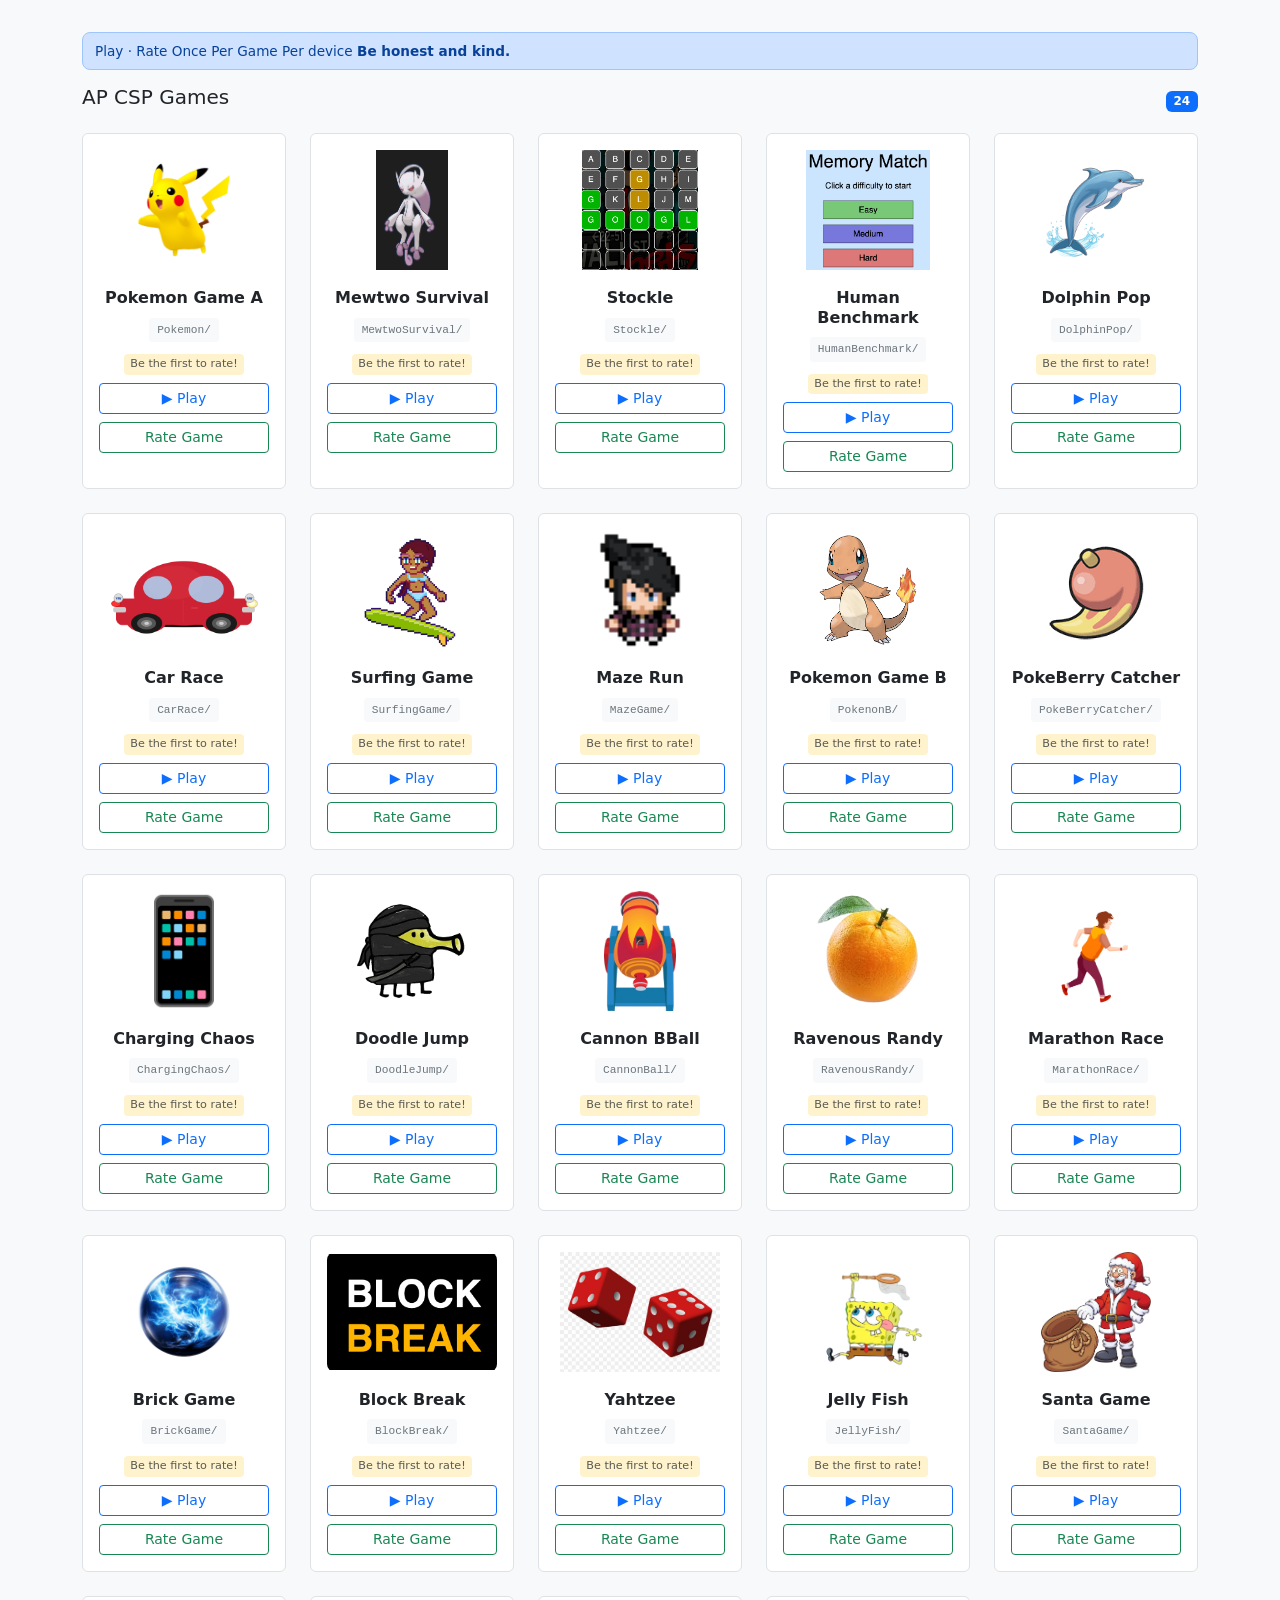
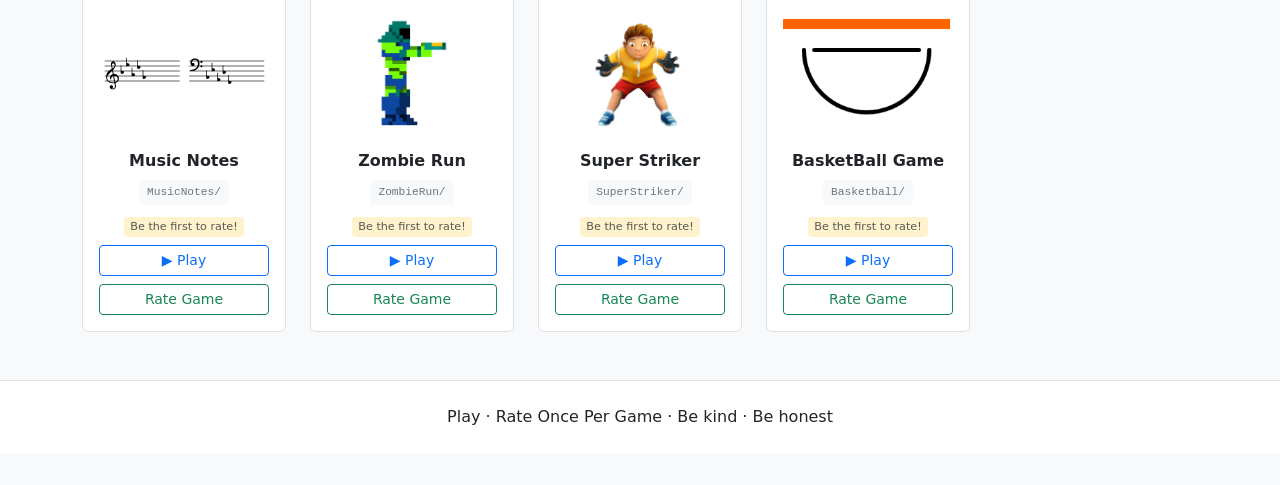
==== index.html @ 86dbefa1 "Fix labels and update rating calculation logic" ====
<!DOCTYPE html>
<html lang="en">
<head>
    <meta charset="UTF-8">
    <meta name="viewport" content="width=device-width, initial-scale=1.0">
    <title>Game Rating - One Rating Per Game Per Device</title>
    <link href="https://cdn.jsdelivr.net/npm/bootstrap@5.3.0-alpha1/dist/css/bootstrap.min.css" rel="stylesheet">
    <style>
        body { background: #f8f9fa; padding: 2rem 0; }
        .game-card {
            transition: all 0.2s ease-in-out;
            border: 1px solid #dee2e6;
            height: 100%;
            background: white;
        }
        .game-card:hover {
            transform: translateY(-5px);
            box-shadow: 0 8px 20px rgba(0,0,0,0.1);
        }
        .game-icon {
            width: 100%;
            height: 120px;
            object-fit: contain;
            border-radius: 8px;
            margin-bottom: 10px;
        }
        .folder-path {
            font-family: monospace;
            font-size: 0.7rem;
            color: #6c757d;
            background: #f8f9fa;
            padding: 0.25rem 0.5rem;
            border-radius: 4px;
            display: inline-block;
        }
        .avg-display {
            font-size: 0.7rem;
            color: #856404;
            background: #fff3cd;
            border-radius: 4px;
            padding: 2px 6px;
            margin-top: 4px;
            display: inline-block;
        }
        .rated-badge {
            font-size: 0.65rem;
            color: #155724;
            background: #d4edda;
            border-radius: 4px;
            padding: 2px 6px;
            margin-top: 4px;
            display: inline-block;
        }
        .star-rating {
            display: flex;
            gap: 5px;
            justify-content: center;
            margin: 5px 0;
        }
        .star {
            font-size: 1.3rem;
            cursor: pointer;
            color: #dee2e6;
            transition: color 0.1s;
        }
        .star:hover, .star.active { color: #ffc107; }
        .modal-overlay {
            display: none;
            position: fixed;
            inset: 0;
            background: rgba(0,0,0,0.5);
            z-index: 9999;
            align-items: center;
            justify-content: center;
        }
        .modal-overlay.active { display: flex; }
        .modal-box {
            background: white;
            border-radius: 12px;
            padding: 2rem;
            width: 100%;
            max-width: 440px;
            margin: 1rem;
            box-shadow: 0 20px 60px rgba(0,0,0,0.2);
        }
        .toast-msg {
            position: fixed;
            bottom: 1.5rem;
            right: 1.5rem;
            background: #198754;
            color: white;
            padding: 0.75rem 1.25rem;
            border-radius: 8px;
            z-index: 99999;
            display: none;
        }
        .toast-msg.show { display: block; }
        .info-banner {
            background: #cfe2ff;
            border: 1px solid #9ec5fe;
            color: #084298;
            padding: 8px 12px;
            border-radius: 8px;
            margin-bottom: 15px;
            font-size: 0.85rem;
        }
        /* Force exactly 5 cards per row */
#gameGrid {
    display: flex !important;
    flex-wrap: wrap !important;
}

#gameGrid > .col {
    flex: 0 0 auto;
    width: 20%;  /* 100% / 5 columns = 20% */
}

/* Keep 5 columns on all screen sizes */
@media (max-width: 1200px) {
    #gameGrid > .col { width: 20%; }
}
@media (max-width: 992px) {
    #gameGrid > .col { width: 20%; }
}
@media (max-width: 768px) {
    #gameGrid > .col { width: 20%; }
}
@media (max-width: 576px) {
    #gameGrid > .col { width: 20%; }
}
    </style>
</head>
<body>

<div class="container">
    <div class="info-banner">
        Play · Rate Once Per Game Per device   <strong>  Be honest and kind.</strong> 
    </div>
    
    <div class="d-flex justify-content-between align-items-center mb-3">
        <h5>  AP CSP Games</h5>
        <span class="badge bg-primary" id="gameCount">0</span>
    </div>
    

<div class="row g-4" id="gameGrid" style="display: flex; flex-wrap: wrap;">
    <div class="col"><div class="alert alert-info text-center">Loading games...</div></div>
</div>
</div>

<div class="footer text-center mt-5 py-4 bg-white border-top">
    <p class="mb-0">Play · Rate Once Per Game · Be kind ·  Be honest</p>
</div>

<!-- Rating Modal -->
<div class="modal-overlay" id="ratingModal">
    <div class="modal-box">
        <h5 id="modalGameName"></h5>
        <p class="text-muted small">Rate 1-5 stars (you can only rate this game once)</p>
        <div class="mb-3">
            <label>Most Addictive / Replay Again</label>
            <div class="star-rating" data-category="fun"></div>
        </div>
        <div class="mb-3">
            <label>Most Original Idea </label>
            <div class="star-rating" data-category="creativity"></div>
        </div>
        <div class="mb-3">
            <label>Smoothest Controls </label>
            <div class="star-rating" data-category="difficulty"></div>
        </div>
        <div class="mb-3">
            <label>Best Visuals</label>
            <div class="star-rating" data-category="polish"></div>
        </div>
            <div class="mb-3">
            <label> Best Overall</label>
            <div class="star-rating" data-category="overall"></div>
        </div>
        <div class="mb-3">
            <label>Comment </label>
            <textarea id="commentBox" class="form-control" rows="2" placeholder="What did you like? Any bugs?"></textarea>
        </div>
        <div class="d-flex gap-2 justify-content-end">
            <button class="btn btn-secondary btn-sm" onclick="closeModal()">Cancel</button>
            <button class="btn btn-primary btn-sm" id="submitBtn" onclick="submitRating()" disabled>Submit</button>
        </div>
    </div>
</div>

<div class="toast-msg" id="toast"></div>

<script>
const SUPABASE_URL = 'https://ckvyqutltebnamvoyzrc.supabase.co';
const SUPABASE_KEY = 'sb_publishable_GiVb88ghATn8_0PLqEAasw_Vhf13eTD';

const games = [
    { name:"Pokemon Game A", folder:"Pokemon", github:"https://makb0925.github.io/Pokemon_Game" },
     { name:"Mewtwo Survival", folder:"MewtwoSurvival", github:"https://andrewhockey65-pixel.github.io/MewtwoSurvival/" },
    { name:"Stockle", folder:"Stockle", github:"https://sebbra26-creator.github.io/STOCKLE" },
    { name:"Human Benchmark", folder:"HumanBenchmark", github:"https://thejeo27.github.io/HumanBenchmark/" },
    { name:"Dolphin Pop", folder:"DolphinPop", github:"https://clajoo27.github.io/Dolphin-Pop/" },
    { name:"Car Race", folder:"CarRace", github:"https://tyler-bergman.github.io/Final-Project/" },
    { name:"Surfing Game", folder:"SurfingGame", github:"https://dylanjhub.github.io/Surf-Rider/" },
    { name:"Maze Run", folder:"MazeGame", github:"https://serenego127.github.io/mazeRun/" },
    { name:"Pokemon Game B", folder:"PokenonB", github:"https://ryansunbinkim-art.github.io/Pokemon-Game/?authuser=0" },
    { name:"PokeBerry Catcher", folder:"PokeBerryCatcher", github:"https://timisverycool-ui.github.io/BerryCatcher/" },
    { name:"Charging Chaos", folder:"ChargingChaos", github:"https://gurvinder1027.github.io/ChargerChaos/" },
    { name:"Doodle Jump", folder:"DoodleJump", github:"https://george123-cloud.github.io/DoodleJump/" },
    { name:"Cannon BBall", folder:"CannonBall", github:"https://jalen-hall.github.io/CannonBBALL/" },
    { name:"Ravenous Randy", folder:"RavenousRandy", github:"https://shinwin124.github.io/GameForCompSci/" },
    { name:"Marathon Race", folder:"MarathonRace", github:"https://nickyawesome821.github.io/Marathon-game/" },
    { name:"Brick Game", folder:"BrickGame", github:"https://deabiba1.github.io/spacegame/" },
    { name:"Block Break", folder:"BlockBreak", github:"https://amir-suckra.github.io/BlockBreak/" },
    { name:"Yahtzee", folder:"Yahtzee", github:"https://gianna-lobue.github.io/Yahtzee-/" },
    { name:"Jelly Fish", folder:"JellyFish", github:"https://sallyrubin724.github.io/SpongebobGame/" },
    { name:"Santa Game", folder:"SantaGame", github:"https://jamgil27-glitch.github.io/Santa-Game/" }, 
    { name:"Music Notes", folder:"MusicNotes", github:"https://nicholasrozenblit-wq.github.io/siteReading/" },
    { name:"Zombie Run", folder:"ZombieRun", github:"https://jacyag125.github.io/Zombie-Run/" },
    { name:"Super Striker", folder:"SuperStriker", github:"https://miguelyangel515-svg.github.io/Super-Striker-game/" },
    { name:"BasketBall Game", folder:"Basketball", github:"https://yurihan08.github.io/BasketballGame/" }
];

let activeGame = null;
let currentRatings = {};
let ratingsCache = {};
let userRatedGames = new Set();

// Get or create unique device ID
function getDeviceId() {
    let deviceId = localStorage.getItem('game_rating_device_id');
    if (!deviceId) {
        deviceId = 'device_' + Math.random().toString(36).substr(2, 16) + '_' + Date.now();
        localStorage.setItem('game_rating_device_id', deviceId);
    }
    return deviceId;
}

const deviceId = getDeviceId();
console.log('Device ID:', deviceId);

const headers = {
    'Content-Type': 'application/json',
    'apikey': SUPABASE_KEY,
    'Authorization': 'Bearer ' + SUPABASE_KEY
};

// Fetch all ratings
async function fetchRatings() {
    try {
        const res = await fetch(`${SUPABASE_URL}/rest/v1/ratings?select=*`, { headers });
        if (!res.ok) {
            console.error('Fetch failed:', res.status);
            return;
        }
        const data = await res.json();
        
        ratingsCache = {};
        userRatedGames.clear();
        
        data.forEach(r => {
            // Track which games this device has rated (using lowercase column names)
            if (r.device_id === deviceId) {
                userRatedGames.add(r.gamefolder);
            }
            
            // Calculate averages
            if (!ratingsCache[r.gamefolder]) {
                ratingsCache[r.gamefolder] = [];
            }
            ratingsCache[r.gamefolder].push({
                avg: (r.fun*2 + r.difficulty*2 + r.difficulty*1 + r.polish*2 + r.overall*3) / 10
            });
        });
        
        console.log('Games you rated:', Array.from(userRatedGames));
        console.log('Ratings cache:', ratingsCache);
    } catch(e) {
        console.error('Fetch error:', e);
    }
}

function getAverageRating(folder) {
    if (!ratingsCache[folder] || ratingsCache[folder].length === 0) return null;
    const sum = ratingsCache[folder].reduce((acc, r) => acc + r.avg, 0);
    return (sum / ratingsCache[folder].length).toFixed(1);
}

function getRatingCount(folder) {
    return ratingsCache[folder]?.length || 0;
}

function hasUserRated(folder) {
    return userRatedGames.has(folder);
}

async function displayGames() {
    await fetchRatings();
    const grid = document.getElementById('gameGrid');
    document.getElementById('gameCount').textContent = games.length;
    
    grid.innerHTML = games.map((game, idx) => {
        const avg = getAverageRating(game.folder);
        const count = getRatingCount(game.folder);
        const stars = avg ? '★'.repeat(Math.round(avg)) + '☆'.repeat(5 - Math.round(avg)) : '';
        const alreadyRated = hasUserRated(game.folder);
        
        return `
        <div class="col">
            <div class="card game-card">
                <div class="card-body text-center">
                    <img src="${game.folder}/index.png" 
                         class="game-icon"
                         onerror="this.src='https://via.placeholder.com/120x120?text=No+Image'; this.onerror=null;">
                    <h6 class="card-title fw-bold mt-2">${game.name}</h6>
                    <div class="folder-path mb-2">${game.folder}/</div>
                    ${avg ? `<div class="avg-display">${stars} ${avg} (${count} ratings)</div>` : '<div class="avg-display text-muted">Be the first to rate!</div>'}
                    ${alreadyRated ? '<div class="rated-badge">✓ You rated this</div>' : ''}
                    <a href="${game.github}" class="btn btn-sm btn-outline-primary w-100 mt-2" target="_blank">▶ Play</a>
                    <button class="btn btn-sm ${alreadyRated ? 'btn-secondary' : 'btn-outline-success'} w-100 mt-2" 
                            onclick="openModal(${idx})"
                            ${alreadyRated ? 'disabled' : ''}>
                        ${alreadyRated ? '✓ Already Rated' : 'Rate Game'}
                    </button>
                </div>
            </div>
        </div>`;
    }).join('');
}

function openModal(idx) {
    const game = games[idx];
    
    if (hasUserRated(game.folder)) {
        showToast('You already rated this game on this computer!', 'error');
        return;
    }
    
    activeGame = game;
    currentRatings = {};
    document.getElementById('modalGameName').innerHTML = `${activeGame.name} <small style="font-size:0.7rem;">(One rating per device)</small>`;
    document.getElementById('commentBox').value = '';
    
    // Reset star ratings
    ['fun', 'creativity', 'difficulty', 'polish', 'overall'].forEach(category => {
        const container = document.querySelector(`.star-rating[data-category="${category}"]`);
        if (!container) return;
        container.innerHTML = '';
        for (let i = 1; i <= 5; i++) {
            const star = document.createElement('span');
            star.className = 'star';
            star.textContent = '☆';
            star.onclick = () => setStar(category, i);
            container.appendChild(star);
        }
    });
    
    document.getElementById('submitBtn').disabled = true;
    document.getElementById('ratingModal').classList.add('active');
}

function setStar(category, value) {
    currentRatings[category] = value;
    const container = document.querySelector(`.star-rating[data-category="${category}"]`);
    const stars = container.querySelectorAll('.star');
    stars.forEach((star, i) => {
        if (i < value) {
            star.textContent = '★';
            star.classList.add('active');
        } else {
            star.textContent = '☆';
            star.classList.remove('active');
        }
    });
    
    const allRated = ['fun', 'creativity', 'difficulty', 'polish', 'overall'].every(c => currentRatings[c] > 0);
    document.getElementById('submitBtn').disabled = !allRated;
}

function closeModal() {
    document.getElementById('ratingModal').classList.remove('active');
    activeGame = null;
}

async function submitRating() {
    const btn = document.getElementById('submitBtn');
    btn.disabled = true;
    btn.textContent = 'Saving...';
    
    // Use LOWERCASE column names to match your database
    const payload = {
        gamefolder: activeGame.folder,   // lowercase - matches your DB column
        gamename: activeGame.name,        // lowercase - matches your DB column
        fun: currentRatings.fun,
        creativity: currentRatings.creativity,
        difficulty: currentRatings.difficulty,
        polish: currentRatings.polish,
        overall: currentRatings.overall,
        comment: document.getElementById('commentBox').value || null,
        device_id: deviceId
    };
    
    console.log('Submitting payload:', payload);
    
    try {
        const res = await fetch(`${SUPABASE_URL}/rest/v1/ratings`, {
            method: 'POST',
            headers: { ...headers, 'Prefer': 'return=minimal' },
            body: JSON.stringify(payload)
        });
        
        if (res.ok) {
            closeModal();
            showToast(`✓ Thank you!  ${activeGame.name} is rated.`, 'success');
            userRatedGames.add(activeGame.folder);
            await displayGames();
        } else {
            const errorText = await res.text();
            console.error('Submit error:', res.status, errorText);
            
            if (errorText.includes('duplicate key') || errorText.includes('unique constraint')) {
                showToast(`❌ You have already rated ${activeGame.name} on this device!`, 'error');
                userRatedGames.add(activeGame.folder);
                await displayGames();
            } else {
                showToast(`❌ Failed to save rating. ${errorText.substring(0, 100)}`, 'error');
            }
            btn.textContent = 'Try Again';
            btn.disabled = false;
        }
    } catch(e) {
        console.error('Network error:', e);
        showToast(`❌ Network error: ${e.message}`, 'error');
        btn.textContent = 'Try Again';
        btn.disabled = false;
    }
}

function showToast(msg, type) {
    const toast = document.getElementById('toast');
    toast.textContent = msg;
    toast.style.backgroundColor = type === 'error' ? '#dc3545' : '#198754';
    toast.classList.add('show');
    setTimeout(() => toast.classList.remove('show'), 4000);
}

document.getElementById('ratingModal').addEventListener('click', (e) => {
    if (e.target === e.currentTarget) closeModal();
});

// Start the app
displayGames();
setInterval(displayGames, 30000);
</script>
</body>
</html>
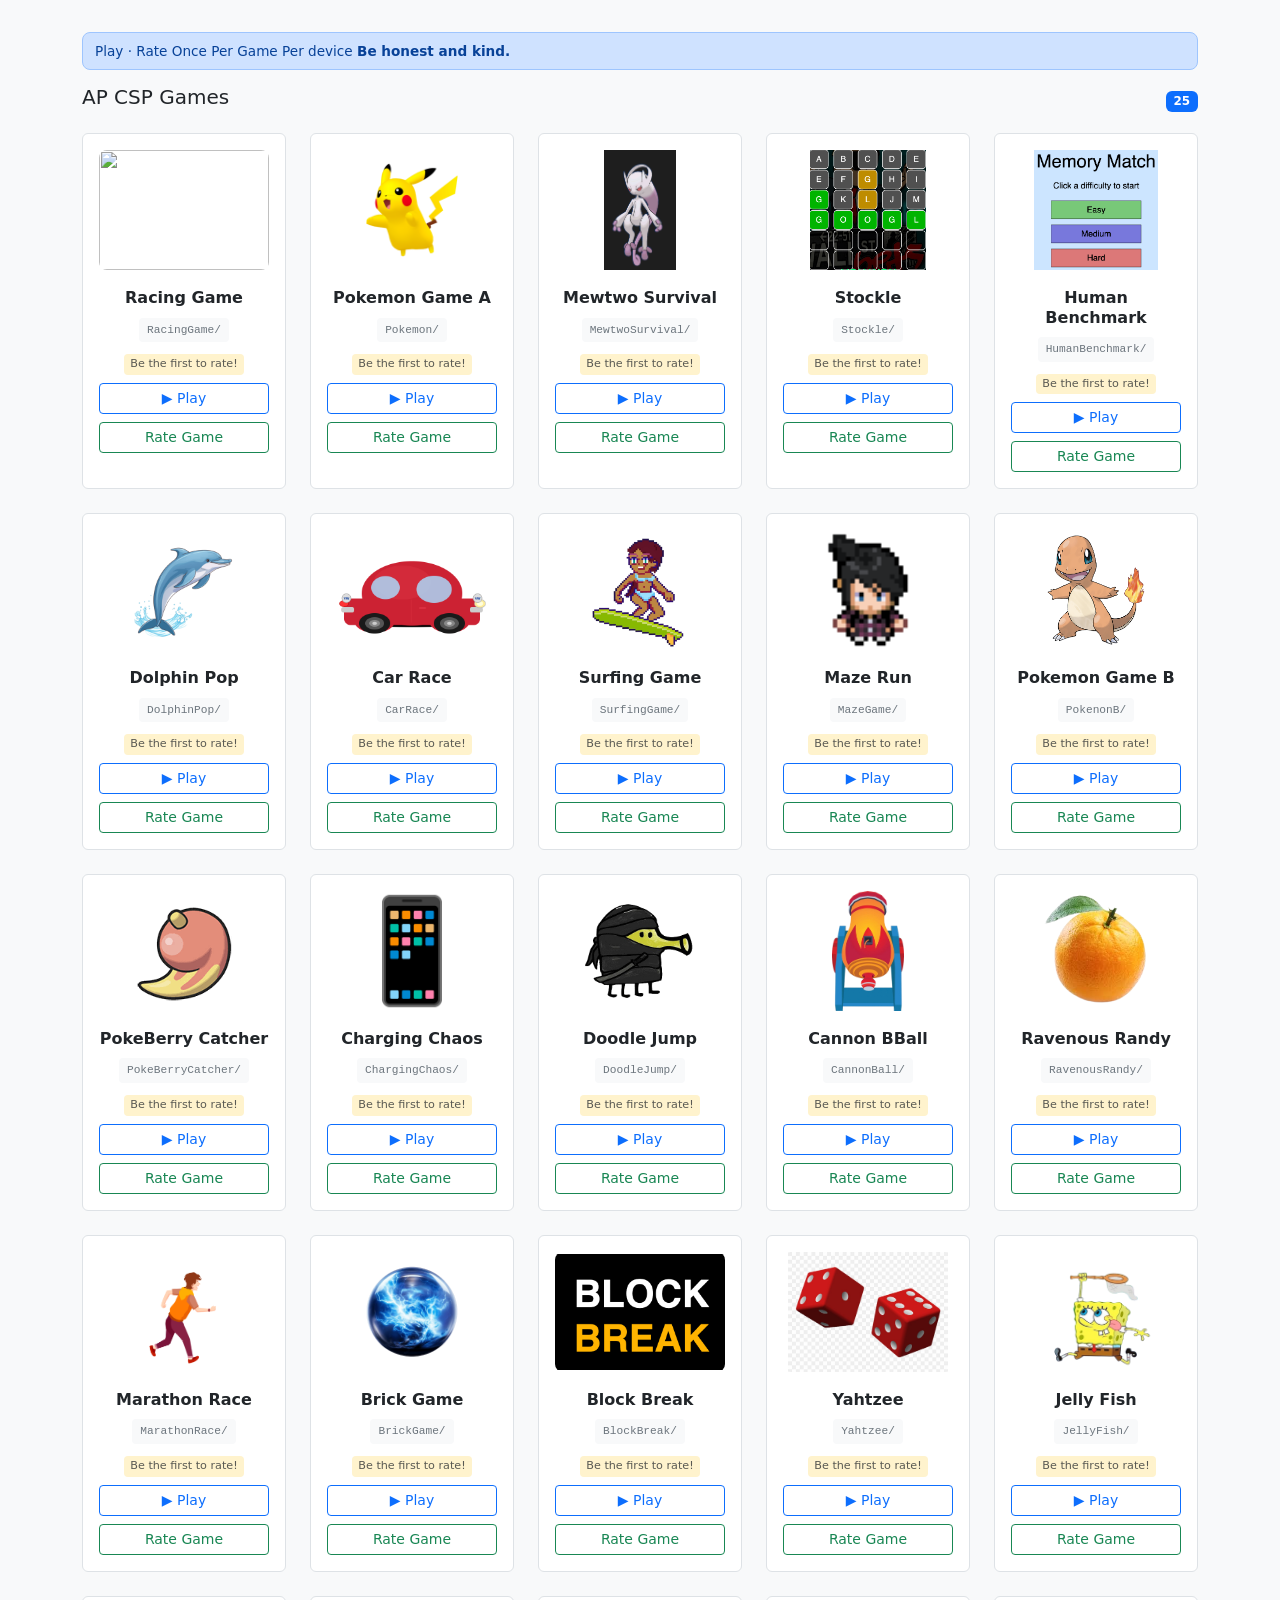
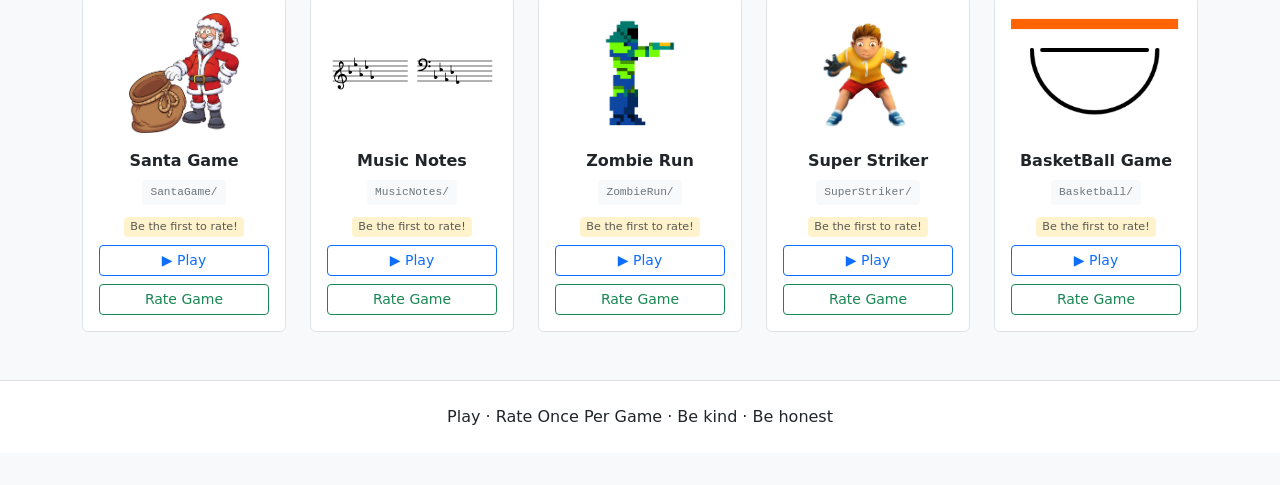
==== commit 13ddc4aa: "Add Racing Game to the games list" ====
--- a/index.html
+++ b/index.html
@@ -195,6 +195,8 @@
 const SUPABASE_KEY = 'sb_publishable_GiVb88ghATn8_0PLqEAasw_Vhf13eTD';
 
 const games = [
+    
+     { name:"Racing Game", folder:"RacingGame", github:"https://tholau27.github.io/RacingGame" },
     { name:"Pokemon Game A", folder:"Pokemon", github:"https://makb0925.github.io/Pokemon_Game" },
      { name:"Mewtwo Survival", folder:"MewtwoSurvival", github:"https://andrewhockey65-pixel.github.io/MewtwoSurvival/" },
     { name:"Stockle", folder:"Stockle", github:"https://sebbra26-creator.github.io/STOCKLE" },
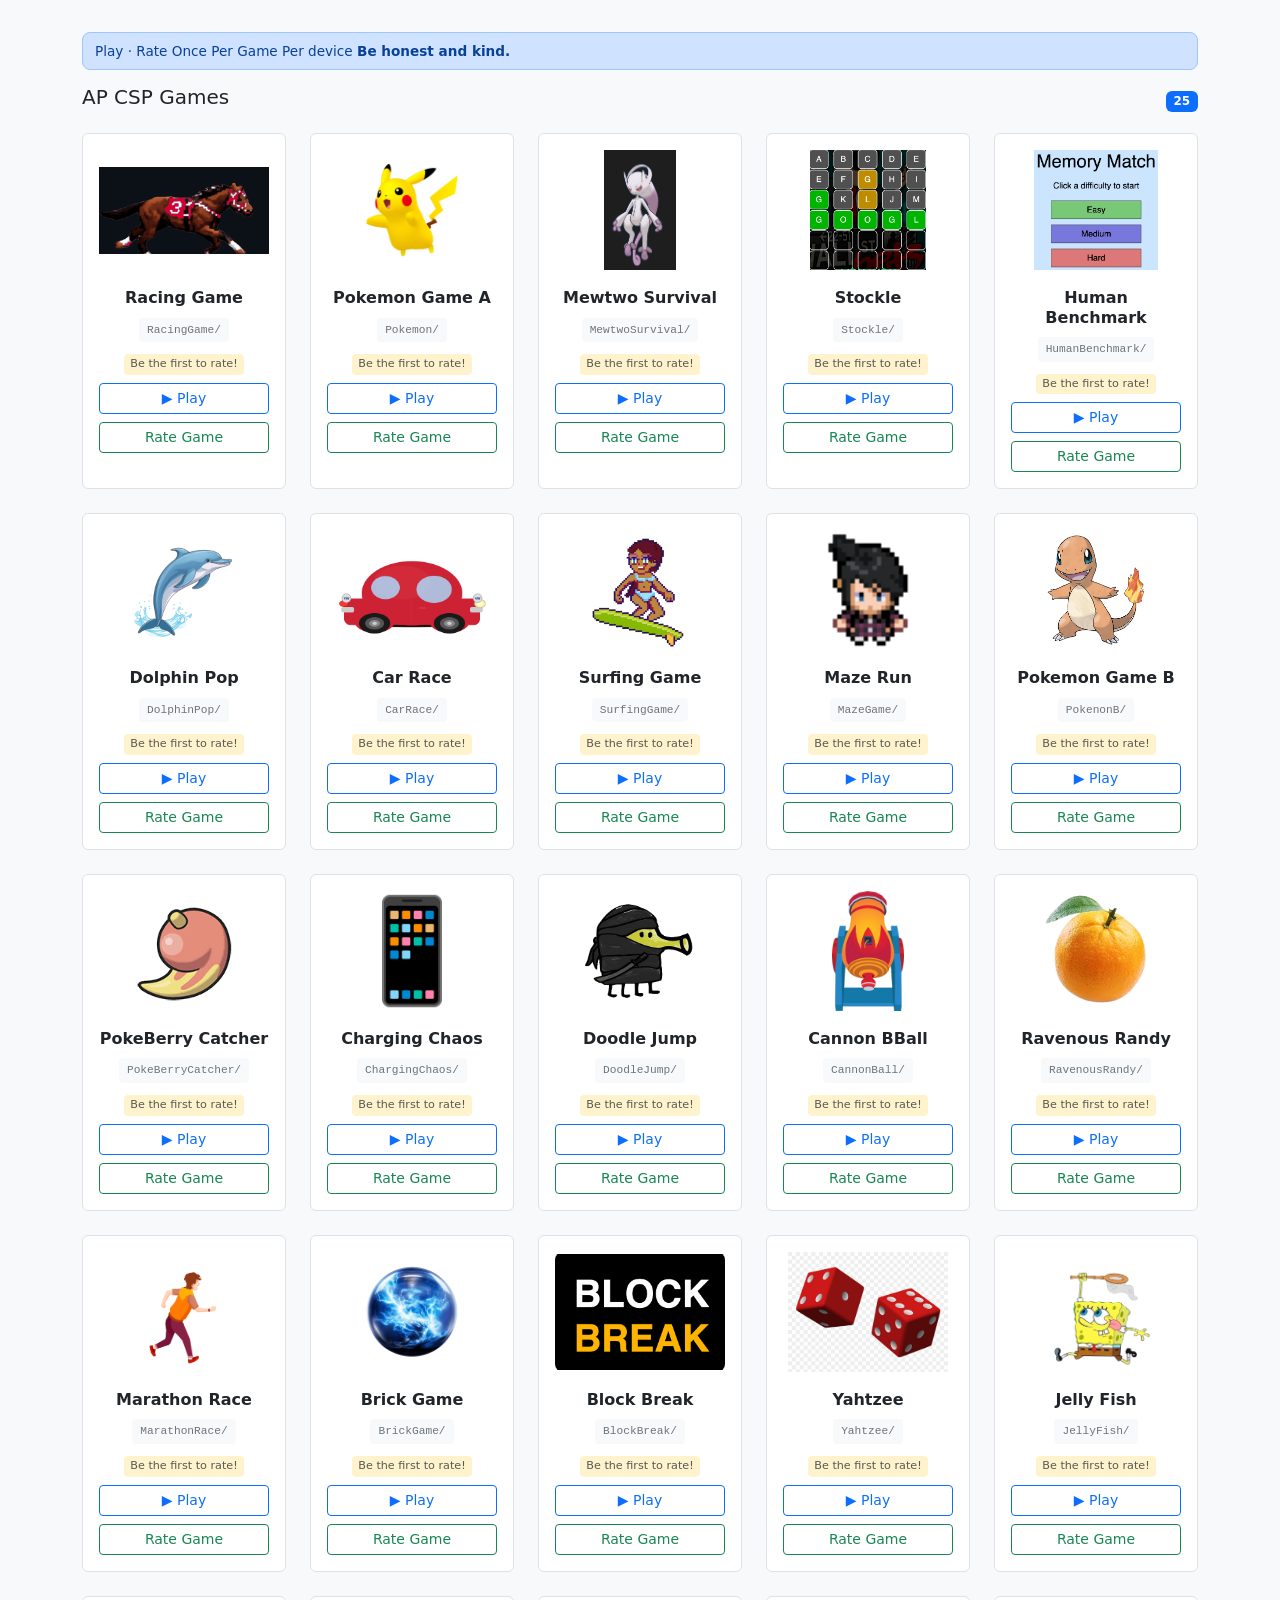
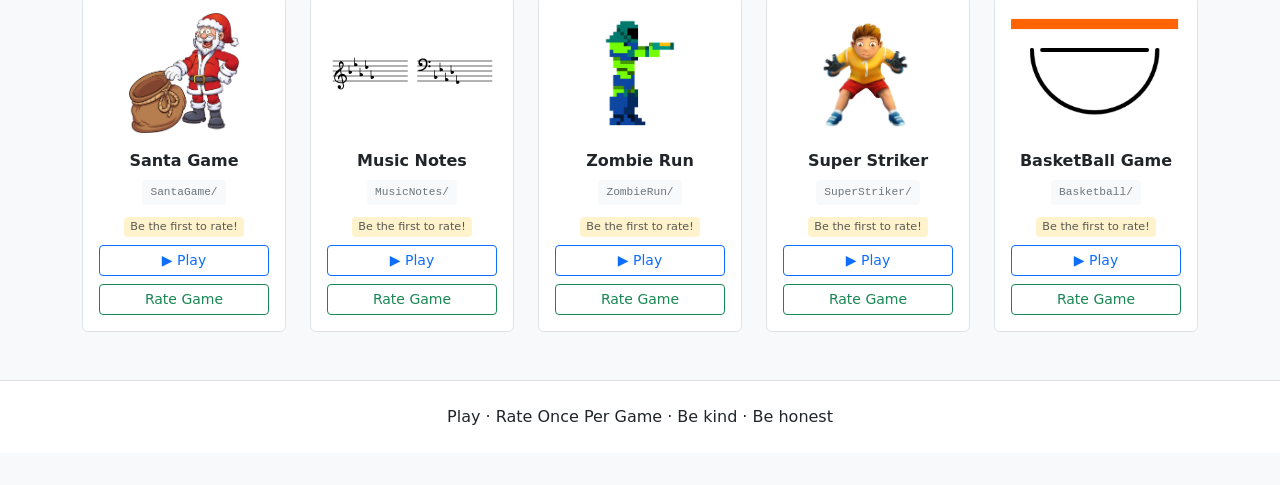
==== commit ac1b710c: "Update rating calculation formula in index.html" ====
--- a/index.html
+++ b/index.html
@@ -271,7 +271,7 @@
                 ratingsCache[r.gamefolder] = [];
             }
             ratingsCache[r.gamefolder].push({
-                avg: (r.fun*2 + r.difficulty*2 + r.difficulty*1 + r.polish*2 + r.overall*3) / 10
+                avg: (r.fun*1 + r.creativity*1 + r.difficulty*1 + r.polish*1 + r.overall*2) / 6
             });
         });
         
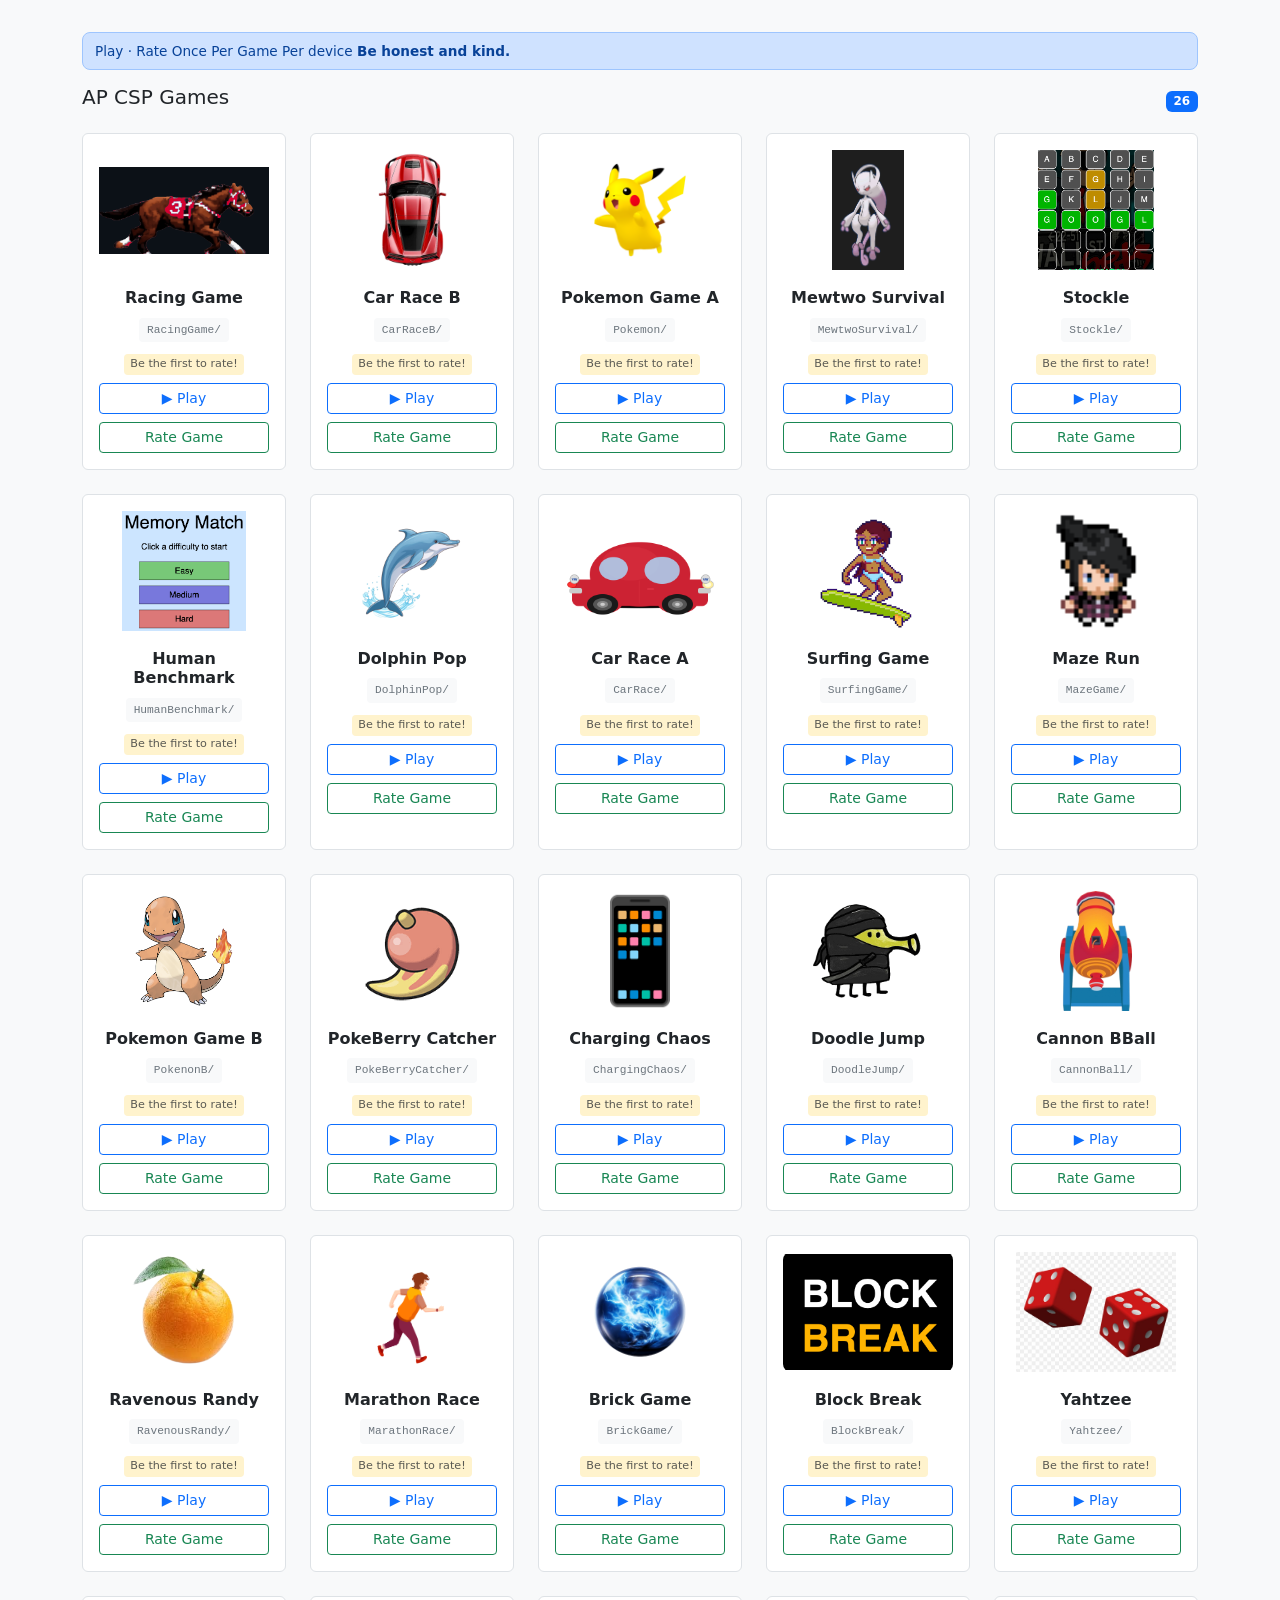
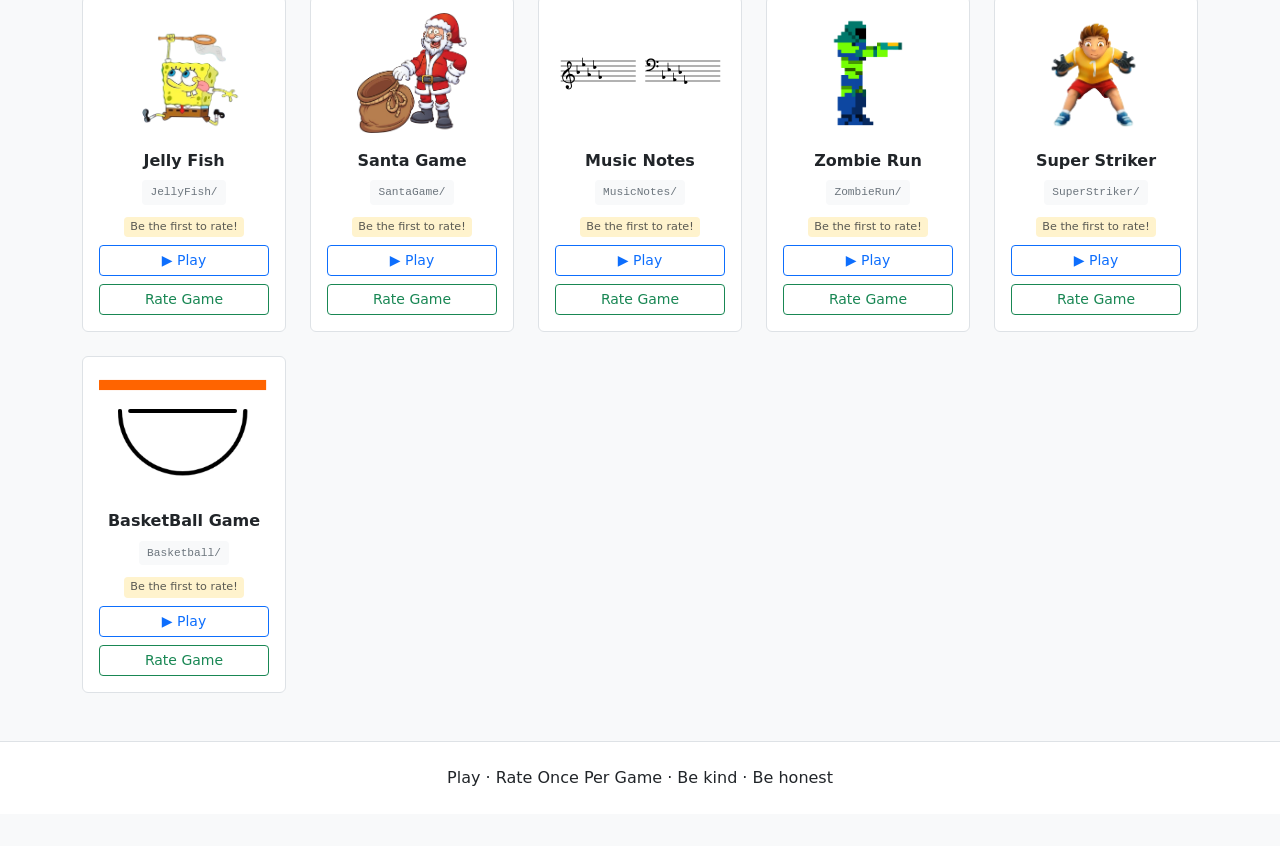
==== commit eb02ca55: "Replace 'Car Race' with 'Car Race A' in games list" ====
--- a/index.html
+++ b/index.html
@@ -197,12 +197,13 @@
 const games = [
     
      { name:"Racing Game", folder:"RacingGame", github:"https://tholau27.github.io/RacingGame" },
+        { name:"Car Race B", folder:"CarRaceB", github:"https://chloebergman12.github.io/Multiplayer-Car-Race-Game/" },
     { name:"Pokemon Game A", folder:"Pokemon", github:"https://makb0925.github.io/Pokemon_Game" },
      { name:"Mewtwo Survival", folder:"MewtwoSurvival", github:"https://andrewhockey65-pixel.github.io/MewtwoSurvival/" },
     { name:"Stockle", folder:"Stockle", github:"https://sebbra26-creator.github.io/STOCKLE" },
     { name:"Human Benchmark", folder:"HumanBenchmark", github:"https://thejeo27.github.io/HumanBenchmark/" },
     { name:"Dolphin Pop", folder:"DolphinPop", github:"https://clajoo27.github.io/Dolphin-Pop/" },
-    { name:"Car Race", folder:"CarRace", github:"https://tyler-bergman.github.io/Final-Project/" },
+    { name:"Car Race A", folder:"CarRace", github:"https://tyler-bergman.github.io/Final-Project/" },
     { name:"Surfing Game", folder:"SurfingGame", github:"https://dylanjhub.github.io/Surf-Rider/" },
     { name:"Maze Run", folder:"MazeGame", github:"https://serenego127.github.io/mazeRun/" },
     { name:"Pokemon Game B", folder:"PokenonB", github:"https://ryansunbinkim-art.github.io/Pokemon-Game/?authuser=0" },
@@ -222,7 +223,6 @@
     { name:"Super Striker", folder:"SuperStriker", github:"https://miguelyangel515-svg.github.io/Super-Striker-game/" },
     { name:"BasketBall Game", folder:"Basketball", github:"https://yurihan08.github.io/BasketballGame/" }
 ];
-
 let activeGame = null;
 let currentRatings = {};
 let ratingsCache = {};
@@ -247,13 +247,13 @@
     'Authorization': 'Bearer ' + SUPABASE_KEY
 };
 
-// Fetch all ratings
+// Fetch all ratings and return sorted folder structure
 async function fetchRatings() {
     try {
         const res = await fetch(`${SUPABASE_URL}/rest/v1/ratings?select=*`, { headers });
         if (!res.ok) {
             console.error('Fetch failed:', res.status);
-            return;
+            return [];
         }
         const data = await res.json();
         
@@ -271,14 +271,25 @@
                 ratingsCache[r.gamefolder] = [];
             }
             ratingsCache[r.gamefolder].push({
-                avg: (r.fun*1 + r.creativity*1 + r.difficulty*1 + r.polish*1 + r.overall*2) / 6
+                avg: (r.fun*1 + r.creativity*1 + r.difficulty*1 + r.polish*1 + r.overall*1) / 5
             });
         });
         
         console.log('Games you rated:', Array.from(userRatedGames));
         console.log('Ratings cache:', ratingsCache);
+
+        // Map and sort folder names from highest rating to lowest rating
+        return Object.keys(ratingsCache)
+            .map(folder => ({
+                folder,
+                avg: parseFloat(getAverageRating(folder)) || 0
+            }))
+            .sort((a, b) => b.avg - a.avg)
+            .map(item => item.folder);
+
     } catch(e) {
         console.error('Fetch error:', e);
+        return [];
     }
 }
 
@@ -297,31 +308,45 @@
 }
 
 async function displayGames() {
-    await fetchRatings();
+    // 1. Fetch ratings and get an ordered list of folders
+    const sortedFolders = await fetchRatings();
+    
     const grid = document.getElementById('gameGrid');
     document.getElementById('gameCount').textContent = games.length;
-    
-    grid.innerHTML = games.map((game, idx) => {
+
+    // 2. Sort the master array structure safely without breaking original items
+    const sortedGames = [...games].sort((a, b) => {
+        const indexA = sortedFolders.indexOf(a.folder);
+        const indexB = sortedFolders.indexOf(b.folder);
+
+        // Push unrated games (-1) to the bottom of the grid
+        const posA = indexA === -1 ? Infinity : indexA;
+        const posB = indexB === -1 ? Infinity : indexB;
+
+        return posA - posB;
+    });
+
+    // 3. Render cards referencing original index positions for modal integrity
+    grid.innerHTML = sortedGames.map((game) => {
         const avg = getAverageRating(game.folder);
         const count = getRatingCount(game.folder);
         const stars = avg ? '★'.repeat(Math.round(avg)) + '☆'.repeat(5 - Math.round(avg)) : '';
         const alreadyRated = hasUserRated(game.folder);
         
+        // Find the index in the original immutable array for click handlers
+        const originalIdx = games.findIndex(g => g.folder === game.folder);
+
         return `
         <div class="col">
             <div class="card game-card">
                 <div class="card-body text-center">
-                    <img src="${game.folder}/index.png" 
-                         class="game-icon"
-                         onerror="this.src='https://via.placeholder.com/120x120?text=No+Image'; this.onerror=null;">
+                    <img src="${game.folder}/index.png" class="game-icon" onerror="this.src='https://via.placeholder.com/120x120?text=No+Image'; this.onerror=null;">
                     <h6 class="card-title fw-bold mt-2">${game.name}</h6>
                     <div class="folder-path mb-2">${game.folder}/</div>
                     ${avg ? `<div class="avg-display">${stars} ${avg} (${count} ratings)</div>` : '<div class="avg-display text-muted">Be the first to rate!</div>'}
                     ${alreadyRated ? '<div class="rated-badge">✓ You rated this</div>' : ''}
                     <a href="${game.github}" class="btn btn-sm btn-outline-primary w-100 mt-2" target="_blank">▶ Play</a>
-                    <button class="btn btn-sm ${alreadyRated ? 'btn-secondary' : 'btn-outline-success'} w-100 mt-2" 
-                            onclick="openModal(${idx})"
-                            ${alreadyRated ? 'disabled' : ''}>
+                    <button class="btn btn-sm ${alreadyRated ? 'btn-secondary' : 'btn-outline-success'} w-100 mt-2" onclick="openModal(${originalIdx})" ${alreadyRated ? 'disabled' : ''}>
                         ${alreadyRated ? '✓ Already Rated' : 'Rate Game'}
                     </button>
                 </div>
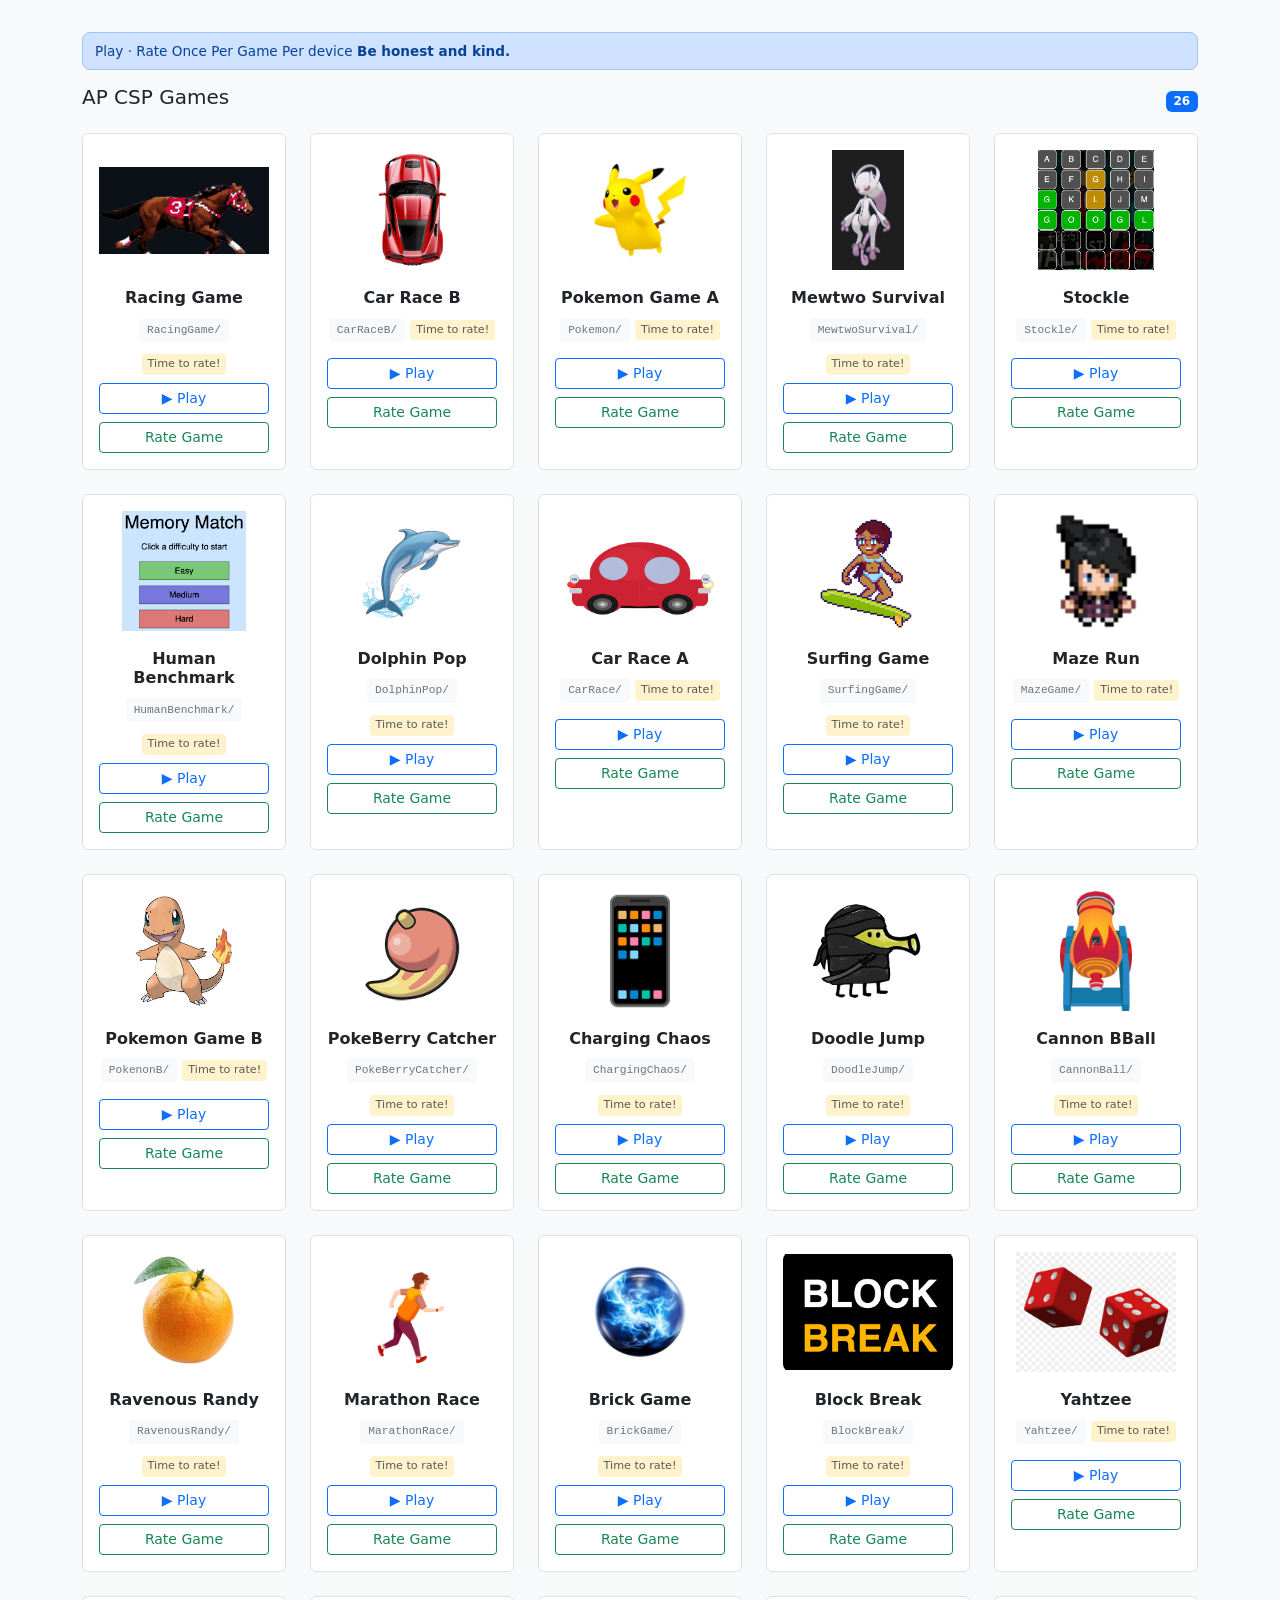
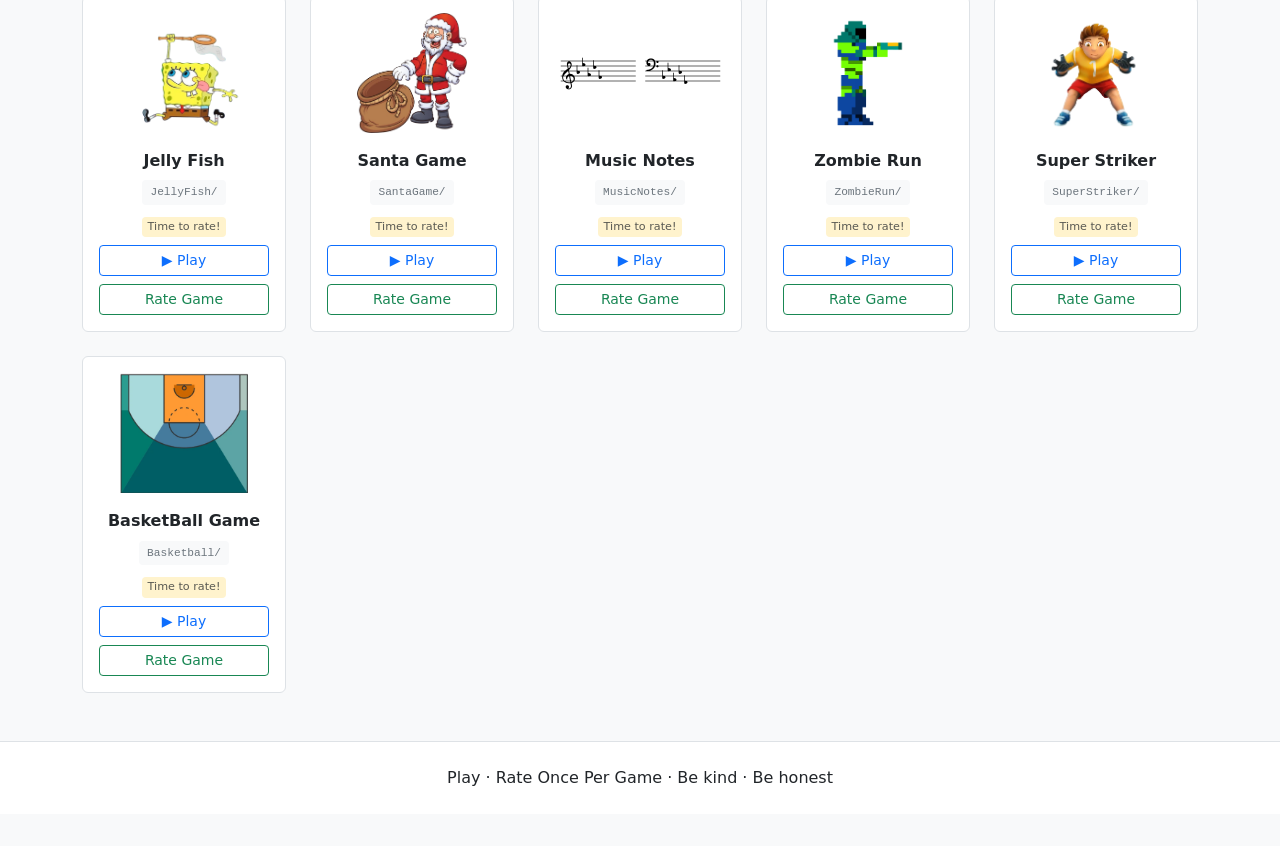
==== commit 79f536c9: "Update rating display logic in index.html" ====
--- a/index.html
+++ b/index.html
@@ -343,8 +343,8 @@
                     <img src="${game.folder}/index.png" class="game-icon" onerror="this.src='https://via.placeholder.com/120x120?text=No+Image'; this.onerror=null;">
                     <h6 class="card-title fw-bold mt-2">${game.name}</h6>
                     <div class="folder-path mb-2">${game.folder}/</div>
-                    ${avg ? `<div class="avg-display">${stars} ${avg} (${count} ratings)</div>` : '<div class="avg-display text-muted">Be the first to rate!</div>'}
-                    ${alreadyRated ? '<div class="rated-badge">✓ You rated this</div>' : ''}
+                       <div class="avg-display text-muted">Time to rate!</div>
+                 
                     <a href="${game.github}" class="btn btn-sm btn-outline-primary w-100 mt-2" target="_blank">▶ Play</a>
                     <button class="btn btn-sm ${alreadyRated ? 'btn-secondary' : 'btn-outline-success'} w-100 mt-2" onclick="openModal(${originalIdx})" ${alreadyRated ? 'disabled' : ''}>
                         ${alreadyRated ? '✓ Already Rated' : 'Rate Game'}
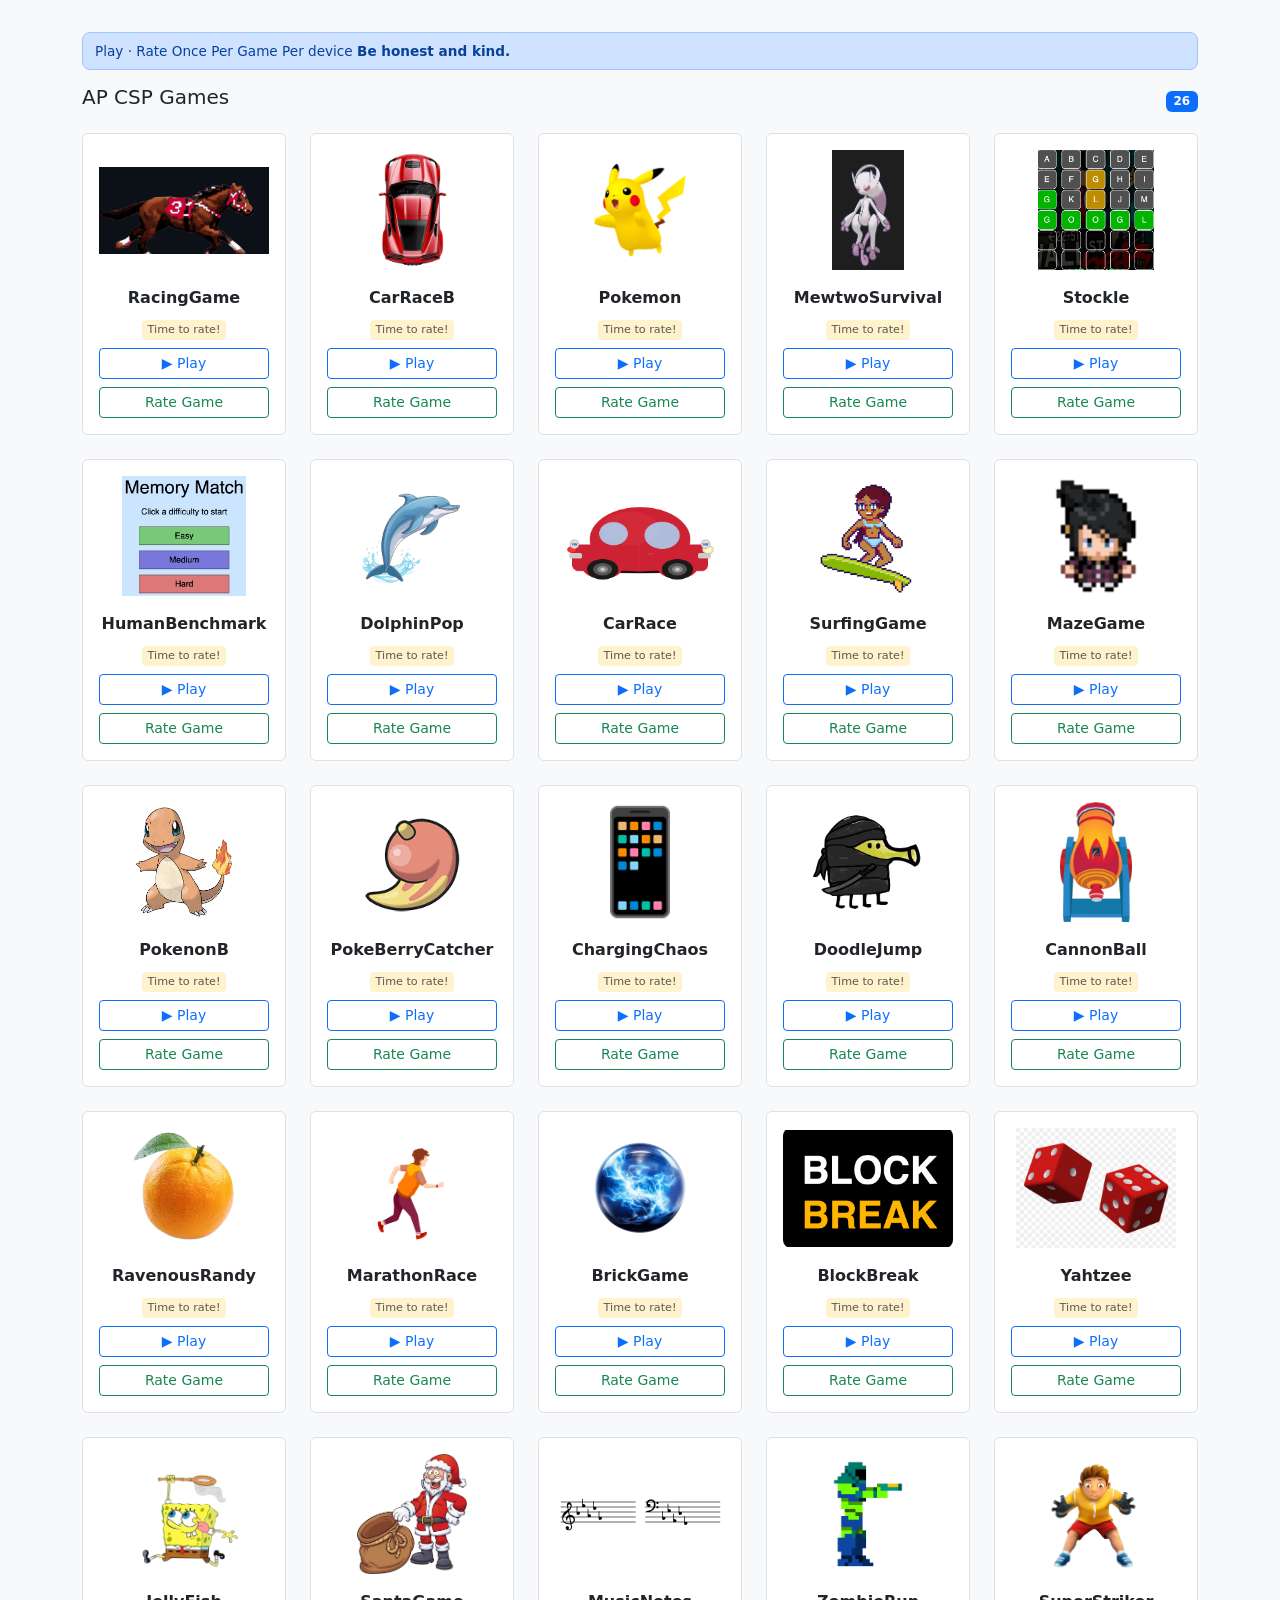
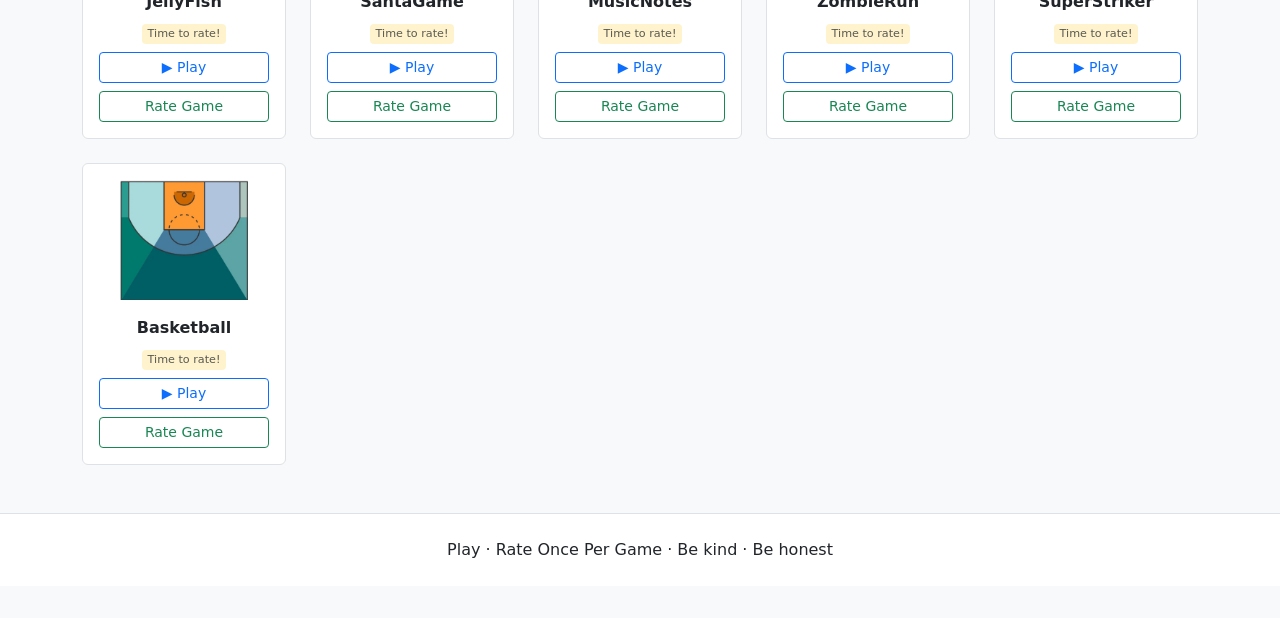
==== commit 9c04c01d: "Local projects are updated" ====
--- a/index.html
+++ b/index.html
@@ -336,22 +336,20 @@
         // Find the index in the original immutable array for click handlers
         const originalIdx = games.findIndex(g => g.folder === game.folder);
 
-        return `
-        <div class="col">
-            <div class="card game-card">
-                <div class="card-body text-center">
-                    <img src="${game.folder}/index.png" class="game-icon" onerror="this.src='https://via.placeholder.com/120x120?text=No+Image'; this.onerror=null;">
-                    <h6 class="card-title fw-bold mt-2">${game.name}</h6>
-                    <div class="folder-path mb-2">${game.folder}/</div>
-                       <div class="avg-display text-muted">Time to rate!</div>
-                 
-                    <a href="${game.github}" class="btn btn-sm btn-outline-primary w-100 mt-2" target="_blank">▶ Play</a>
-                    <button class="btn btn-sm ${alreadyRated ? 'btn-secondary' : 'btn-outline-success'} w-100 mt-2" onclick="openModal(${originalIdx})" ${alreadyRated ? 'disabled' : ''}>
-                        ${alreadyRated ? '✓ Already Rated' : 'Rate Game'}
-                    </button>
-                </div>
+      return `
+    <div class="col">
+        <div class="card game-card">
+            <div class="card-body text-center">
+                <img src="${game.folder}/index.png" class="game-icon" onerror="this.src='https://via.placeholder.com/120x120?text=No+Image'; this.onerror=null;">
+                <h6 class="card-title fw-bold mt-2">${game.folder}</h6>
+                <div class="avg-display text-muted">Time to rate!</div>
+              <a href="${game.folder}/index.html" class="btn btn-sm btn-outline-primary w-100 mt-2" target="_blank">▶ Play</a>
+                <button class="btn btn-sm ${alreadyRated ? 'btn-secondary' : 'btn-outline-success'} w-100 mt-2" onclick="openModal(${originalIdx})" ${alreadyRated ? 'disabled' : ''}>
+                    ${alreadyRated ? '✓ Already Rated' : 'Rate Game'}
+                </button>
             </div>
-        </div>`;
+        </div>
+    </div>`;
     }).join('');
 }
 
